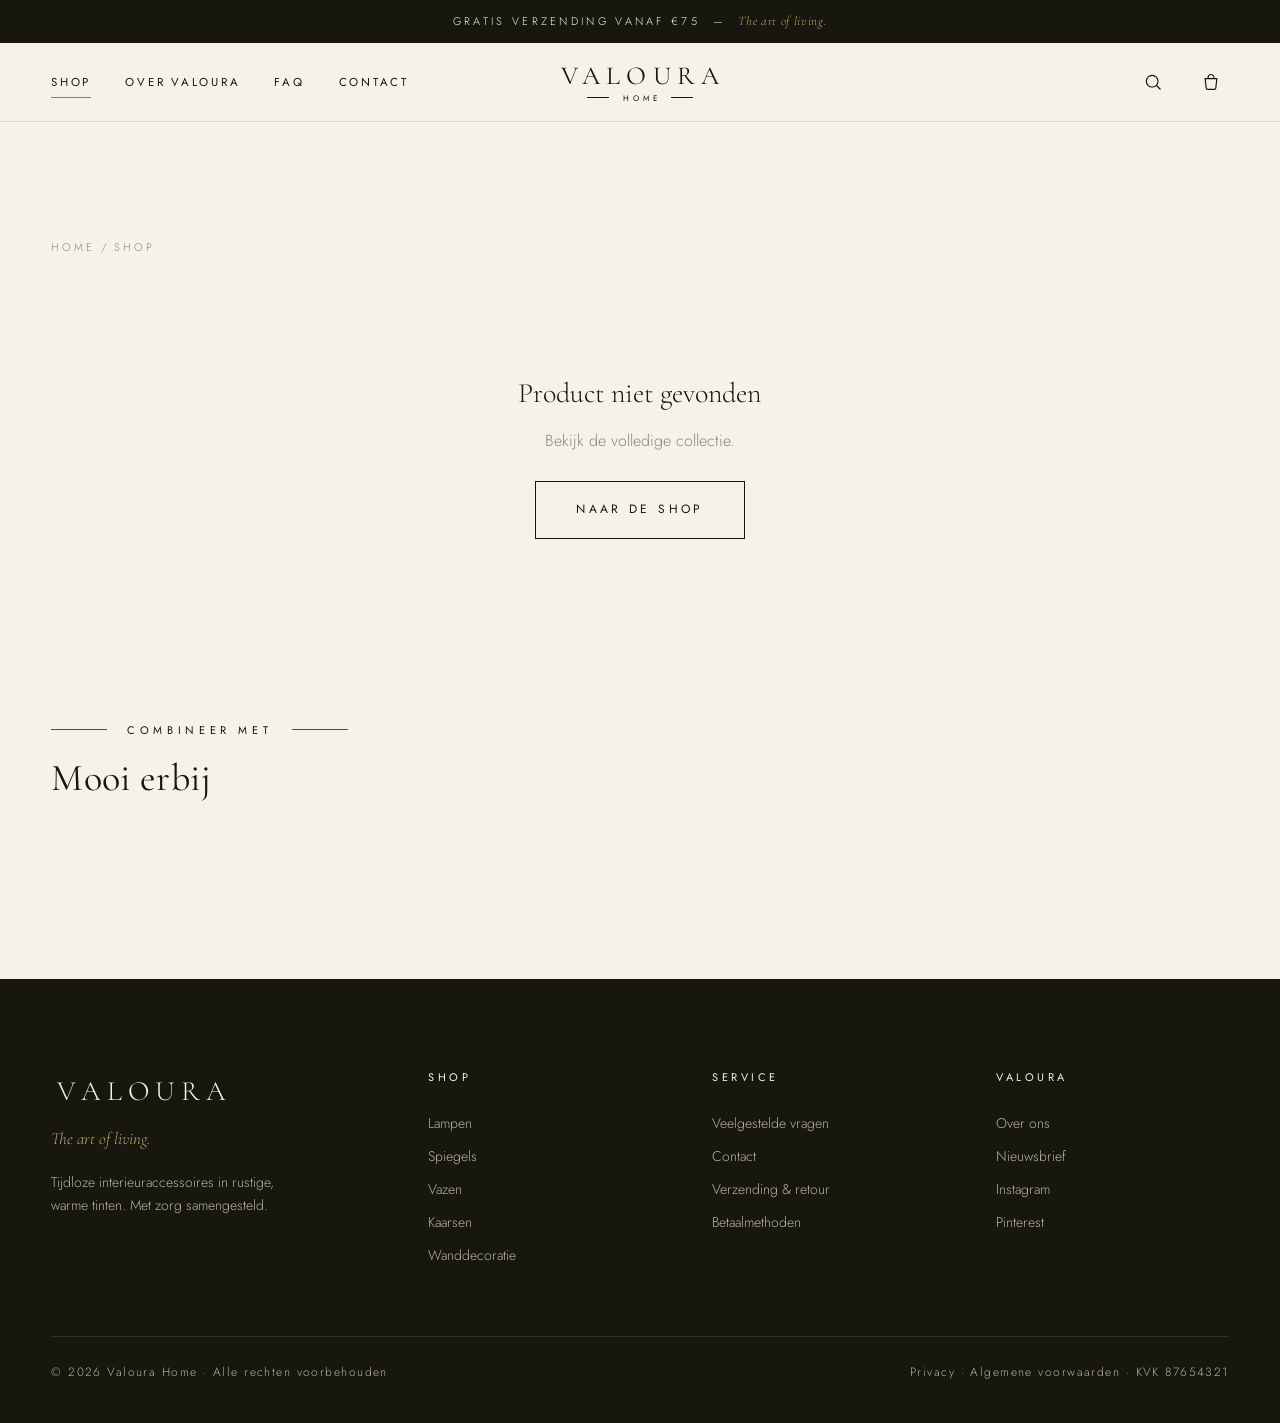
==== product.html @ 9d65c9c7 "Add files via upload" ====
<!DOCTYPE html>
<html lang="nl">
<head>
<meta charset="UTF-8">
<meta name="viewport" content="width=device-width, initial-scale=1.0">
<title>Product — Valoura Home</title>
<meta name="description" content="Bekijk dit interieuraccessoire van Valoura Home.">
<link rel="preconnect" href="https://fonts.googleapis.com">
<link rel="preconnect" href="https://fonts.gstatic.com" crossorigin>
<link href="https://fonts.googleapis.com/css2?family=Cormorant+Garamond:ital,wght@0,300;0,400;0,500;1,300;1,400&family=Jost:wght@300;400;500&display=swap" rel="stylesheet">
<link rel="stylesheet" href="assets/style.css">
</head>
<body data-page="shop">
<div id="header-mount"></div>
<main>
  <section>
    <div class="wrap">
      <div class="crumbs" id="pdpCrumbs"></div>
      <div class="pdp" id="pdpBody"></div>
      <div class="related">
        <div class="section-head left"><div class="lockup left">Combineer met</div><h2 class="display-m">Mooi erbij</h2></div>
        <div class="prod-grid" id="relatedGrid"></div>
      </div>
    </div>
  </section>
</main>
<div id="footer-mount"></div>
<script src="assets/data.js"></script>
<script src="assets/partials.js"></script>
<script src="assets/app.js"></script>
<script>
  const id = +new URLSearchParams(location.search).get('id');
  const p = prod(id);
  if(!p){
    byId('pdpBody').innerHTML = '<div class="empty-state" style="grid-column:1/-1"><div class="serif">Product niet gevonden</div><p>Bekijk de volledige collectie.</p><br><a class="btn" href="shop.html">Naar de shop</a></div>';
    byId('pdpCrumbs').innerHTML = '<a href="index.html">Home</a> / <a href="shop.html">Shop</a>';
  } else {
    let selVariant = p.vars.opts[0], selQty = 1;
    document.title = p.name + ' — Valoura Home';
    byId('pdpCrumbs').innerHTML = `<a href="index.html">Home</a> &nbsp;/&nbsp; <a href="shop.html?cat=${encodeURIComponent(p.cat)}">${p.cat}</a> &nbsp;/&nbsp; ${p.name}`;
    byId('pdpBody').innerHTML = `
      <div class="pdp-gallery">
        <div class="pdp-main" id="pdpMain">${art(p.art)}</div>
        <div class="pdp-thumbs">
          <button class="t on">${art(p.art)}</button>
          <button class="t">${art(CATS.find(c=>c.name===p.cat)?.art || p.art)}</button>
          <button class="t">${art('schaal')}</button>
        </div>
      </div>
      <div class="pdp-info">
        <div><div class="lockup left bronze" style="margin-bottom:16px">${p.cat}</div><h1 class="display-m">${p.name}</h1></div>
        <div class="price">${eur(p.price)} <span style="font-size:12px;color:var(--taupe);letter-spacing:.1em">&nbsp;incl. btw</span></div>
        <p class="desc">${p.desc}</p>
        <div class="var-block"><h5>${p.vars.label}</h5><div class="var-row" id="varRow">${p.vars.opts.map((o,i)=>`<button class="var-opt ${i===0?'on':''}" data-var="${o}">${o}</button>`).join('')}</div></div>
        <div class="qty-cart">
          <div class="qty"><button id="qtyMin" aria-label="Minder">−</button><input id="qtyInp" value="1" inputmode="numeric" aria-label="Aantal"><button id="qtyPlus" aria-label="Meer">+</button></div>
          <button class="btn solid" id="pdpAdd" style="flex:1">Toevoegen aan winkelwagen</button>
        </div>
        <div class="pdp-usps">
          <div><svg viewBox="0 0 24 24"><path d="M20 6L9 17l-5-5"/></svg>Voor 22:00 besteld, binnen 1&ndash;3 werkdagen in huis</div>
          <div><svg viewBox="0 0 24 24"><path d="M20 6L9 17l-5-5"/></svg>Gratis verzending vanaf &euro;75</div>
          <div><svg viewBox="0 0 24 24"><path d="M20 6L9 17l-5-5"/></svg>30 dagen bedenktijd</div>
        </div>
        <div class="acc">
          <details><summary>Details &amp; materiaal</summary><div class="acc-body">Met zorg geproduceerd in Europese ateliers. Natuurlijke materialen kunnen licht afwijken in kleur en structuur &mdash; dat is precies de bedoeling.</div></details>
          <details><summary>Verzending &amp; retour</summary><div class="acc-body">Verzending &euro;4,95, gratis vanaf &euro;75. U heeft 30 dagen bedenktijd; retourneren is eenvoudig via het formulier in uw pakket.</div></details>
          <details><summary>Verzorging</summary><div class="acc-body">Afnemen met een droge of licht vochtige doek. Textiel wassen op 30 graden. Vermijd direct zonlicht voor de mooiste veroudering.</div></details>
        </div>
      </div>`;
    byId('varRow').addEventListener('click', e=>{
      const b = e.target.closest('[data-var]'); if(!b) return;
      selVariant = b.dataset.var;
      byId('varRow').querySelectorAll('.var-opt').forEach(x=>x.classList.toggle('on', x===b));
    });
    const inp = byId('qtyInp');
    const setQ = v => { selQty = Math.max(1, Math.min(99, v|0 || 1)); inp.value = selQty; };
    byId('qtyMin').onclick = ()=>setQ(selQty-1);
    byId('qtyPlus').onclick = ()=>setQ(selQty+1);
    inp.onchange = ()=>setQ(+inp.value);
    byId('pdpAdd').onclick = ()=>addToCart(p.id, selVariant, selQty);
    document.querySelectorAll('#pdpBody .pdp-thumbs .t').forEach(t=>{
      t.onclick = ()=>{ document.querySelectorAll('#pdpBody .pdp-thumbs .t').forEach(x=>x.classList.remove('on')); t.classList.add('on'); byId('pdpMain').innerHTML = t.innerHTML; };
    });
    byId('relatedGrid').innerHTML = PRODUCTS.filter(x=>x.id!==p.id && x.cat===p.cat).concat(PRODUCTS.filter(x=>x.id!==p.id && x.cat!==p.cat)).slice(0,4).map(cardHTML).join('');
    observeReveals();
  }
</script>
</body>
</html>
---- assets/style.css ----
:root{
  --cream:#F6F2EA; --paper:#FCFAF5; --ink:#17170F; --ink-soft:#3B382E;
  --taupe:#8E8371; --line:#E3DBC9; --line-soft:#ECE6D8;
  --bronze:#A0803F; --bronze-soft:#C2A76E;
  --tile-a:#EDE6D7; --tile-b:#E9E2D6; --tile-c:#F0EADD;
  --shadow:0 24px 60px -30px rgba(23,23,15,.22);
  --ease:cubic-bezier(.22,.61,.24,1);
  --serif:'Cormorant Garamond', Georgia, serif;
  --sans:'Jost', 'Helvetica Neue', Arial, sans-serif;
}
*{margin:0;padding:0;box-sizing:border-box}
html{scroll-behavior:smooth}
body{font-family:var(--sans);font-weight:300;background:var(--cream);color:var(--ink);line-height:1.65;-webkit-font-smoothing:antialiased;font-size:16px}
img,svg{display:block;max-width:100%}
button{font:inherit;cursor:pointer;background:none;border:none;color:inherit}
input,select,textarea{font:inherit;color:inherit}
a{color:inherit;text-decoration:none}

.serif{font-family:var(--serif)}
.eyebrow{font-family:var(--sans);font-size:11px;letter-spacing:.42em;text-transform:uppercase;color:var(--taupe);font-weight:400}
.lockup{display:flex;align-items:center;gap:20px;justify-content:center;font-size:11px;letter-spacing:.42em;text-transform:uppercase;color:var(--ink);font-weight:400}
.lockup::before,.lockup::after{content:"";height:1px;width:56px;background:var(--ink);opacity:.75}
.lockup.left{justify-content:flex-start}
.lockup.bronze{color:var(--bronze)}
.lockup.bronze::before,.lockup.bronze::after{background:var(--bronze)}

h1,h2,h3{font-family:var(--serif);font-weight:400;line-height:1.12;letter-spacing:.01em}
.display-xl{font-size:clamp(46px,7.2vw,96px);font-weight:300}
.display-l{font-size:clamp(34px,4.6vw,58px);font-weight:300}
.display-m{font-size:clamp(26px,3.2vw,38px)}

.btn{display:inline-flex;align-items:center;justify-content:center;gap:12px;font-size:12px;letter-spacing:.28em;text-transform:uppercase;font-weight:400;padding:18px 40px;border:1px solid var(--ink);color:var(--ink);background:transparent;transition:background .35s var(--ease),color .35s var(--ease);white-space:nowrap}
.btn:hover{background:var(--ink);color:var(--cream)}
.btn.solid{background:var(--ink);color:var(--cream)}
.btn.solid:hover{background:var(--bronze);border-color:var(--bronze)}
.btn.small{padding:13px 26px;font-size:11px}
.btn:focus-visible,a:focus-visible,button:focus-visible,input:focus-visible,select:focus-visible,textarea:focus-visible{outline:2px solid var(--bronze);outline-offset:3px}
.text-link{font-size:12px;letter-spacing:.26em;text-transform:uppercase;font-weight:400;border-bottom:1px solid var(--ink);padding-bottom:6px;transition:color .3s,border-color .3s}
.text-link:hover{color:var(--bronze);border-color:var(--bronze)}

.wrap{max-width:1320px;margin:0 auto;padding:0 clamp(20px,4vw,56px)}
section{padding:clamp(72px,9vw,130px) 0}

.announce{background:var(--ink);color:var(--cream);text-align:center;font-size:11px;letter-spacing:.3em;text-transform:uppercase;padding:11px 16px}
.announce em{font-family:var(--serif);font-style:italic;text-transform:none;letter-spacing:.05em;font-size:13px;color:var(--bronze-soft)}
header.site{position:sticky;top:0;z-index:60;background:rgba(246,242,234,.92);backdrop-filter:blur(10px);border-bottom:1px solid var(--line)}
.header-in{max-width:1320px;margin:0 auto;padding:0 clamp(20px,4vw,56px);display:grid;grid-template-columns:1fr auto 1fr;align-items:center;height:78px;gap:16px}
.brand{display:flex;flex-direction:column;align-items:center;line-height:1;gap:5px;justify-self:center}
.brand .name{font-family:var(--serif);font-size:26px;letter-spacing:.24em;font-weight:400;text-indent:.24em}
.brand .sub{display:flex;align-items:center;gap:10px;font-size:8px;letter-spacing:.5em;text-transform:uppercase;text-indent:.5em;font-weight:400}
.brand .sub::before,.brand .sub::after{content:"";height:1px;width:22px;background:var(--ink)}
nav.main{display:flex;gap:34px;justify-self:start}
nav.main a{font-size:11.5px;letter-spacing:.24em;text-transform:uppercase;font-weight:400;padding:6px 0;position:relative}
nav.main a::after{content:"";position:absolute;left:0;bottom:0;height:1px;width:0;background:var(--bronze);transition:width .35s var(--ease)}
nav.main a:hover::after,nav.main a.active::after{width:100%}
.header-tools{display:flex;gap:22px;justify-self:end;align-items:center}
.icon-btn{position:relative;display:grid;place-items:center;width:36px;height:36px}
.icon-btn svg{width:20px;height:20px;stroke:var(--ink);fill:none;stroke-width:1.4}
.cart-count{position:absolute;top:-2px;right:-4px;min-width:17px;height:17px;border-radius:50%;background:var(--bronze);color:var(--cream);font-size:10px;font-weight:500;display:grid;place-items:center;padding:0 4px;transform:scale(0);transition:transform .3s var(--ease)}
.cart-count.show{transform:scale(1)}
.burger{display:none;flex-direction:column;gap:5px;width:36px;height:36px;justify-content:center;align-items:center}
.burger span{display:block;width:22px;height:1.5px;background:var(--ink);transition:.3s}

.mobile-menu{position:fixed;inset:0;z-index:90;background:var(--cream);display:flex;flex-direction:column;justify-content:center;align-items:center;gap:28px;opacity:0;pointer-events:none;transition:opacity .35s var(--ease)}
.mobile-menu.open{opacity:1;pointer-events:auto}
.mobile-menu a{font-family:var(--serif);font-size:32px;letter-spacing:.06em}
.mobile-menu .close-x{position:absolute;top:26px;right:26px;font-size:13px;letter-spacing:.3em;text-transform:uppercase}

.hero{padding:0;border-bottom:1px solid var(--line)}
.hero-grid{display:grid;grid-template-columns:1.05fr .95fr;min-height:min(88vh,860px)}
.hero-copy{display:flex;flex-direction:column;justify-content:center;padding:clamp(56px,7vw,110px) clamp(24px,5vw,80px);gap:30px}
.hero-copy h1{max-width:12ch}
.hero-copy h1 em{font-style:italic;color:var(--bronze)}
.hero-copy p{max-width:44ch;color:var(--ink-soft);font-size:17px}
.hero-cta{display:flex;gap:22px;flex-wrap:wrap;align-items:center;margin-top:8px}
.hero-visual{position:relative;background:linear-gradient(160deg,var(--tile-c),var(--tile-a));border-left:1px solid var(--line);overflow:hidden;display:grid;place-items:center}
.hero-visual svg{width:min(78%,560px);height:auto}
.hero-note{position:absolute;bottom:34px;left:50%;transform:translateX(-50%);font-size:10.5px;letter-spacing:.4em;text-transform:uppercase;color:var(--taupe);white-space:nowrap}
@keyframes drift{0%,100%{transform:translateY(0)}50%{transform:translateY(-14px)}}
.hero-visual .float{animation:drift 9s ease-in-out infinite}

.reveal{opacity:0;transform:translateY(26px);transition:opacity .8s var(--ease),transform .8s var(--ease)}
.reveal.in{opacity:1;transform:none}
@media (prefers-reduced-motion:reduce){
  .reveal{opacity:1;transform:none;transition:none}
  .hero-visual .float{animation:none}
  html{scroll-behavior:auto}
  *{transition-duration:.01ms!important;animation-duration:.01ms!important}
}

.section-head{display:flex;flex-direction:column;gap:18px;align-items:center;text-align:center;margin-bottom:clamp(44px,5vw,70px)}
.section-head.left{align-items:flex-start;text-align:left}
.cat-grid{display:grid;grid-template-columns:repeat(3,1fr);gap:clamp(16px,2vw,28px)}
.cat-card{position:relative;aspect-ratio:4/5;overflow:hidden;background:var(--tile-a);display:flex;align-items:flex-end;border:1px solid var(--line-soft)}
.cat-card .art{position:absolute;inset:0;display:grid;place-items:center;transition:transform .7s var(--ease)}
.cat-card .art svg{width:62%;height:auto}
.cat-card:hover .art{transform:scale(1.05)}
.cat-card .label{position:relative;width:100%;padding:22px 26px;display:flex;justify-content:space-between;align-items:center;background:linear-gradient(to top,rgba(246,242,234,.94),rgba(246,242,234,0))}
.cat-card .label span{font-family:var(--serif);font-size:22px}
.cat-card .label i{font-style:normal;font-size:11px;letter-spacing:.3em;text-transform:uppercase;color:var(--taupe)}

.prod-grid{display:grid;grid-template-columns:repeat(4,1fr);gap:clamp(16px,2vw,28px)}
.prod-card{display:flex;flex-direction:column;gap:16px;cursor:pointer}
.prod-thumb{position:relative;aspect-ratio:4/5;background:var(--tile-b);border:1px solid var(--line-soft);display:grid;place-items:center;overflow:hidden}
.prod-thumb svg{width:58%;height:auto;transition:transform .6s var(--ease)}
.prod-card:hover .prod-thumb svg{transform:translateY(-8px)}
.prod-thumb .tag{position:absolute;top:14px;left:14px;font-size:10px;letter-spacing:.28em;text-transform:uppercase;background:var(--ink);color:var(--cream);padding:6px 12px;font-weight:400}
.prod-thumb .tag.gold{background:var(--bronze)}
.quick-add{position:absolute;left:14px;right:14px;bottom:14px;background:var(--cream);border:1px solid var(--ink);font-size:11px;letter-spacing:.26em;text-transform:uppercase;padding:13px;text-align:center;opacity:0;transform:translateY(8px);transition:opacity .35s var(--ease),transform .35s var(--ease),background .3s,color .3s}
.prod-card:hover .quick-add{opacity:1;transform:none}
.quick-add:hover{background:var(--ink);color:var(--cream)}
.prod-meta{display:flex;flex-direction:column;gap:4px;text-align:center}
.prod-meta .cat{font-size:10.5px;letter-spacing:.32em;text-transform:uppercase;color:var(--taupe)}
.prod-meta .name{font-family:var(--serif);font-size:21px}
.prod-meta .price{font-size:14px;letter-spacing:.08em;color:var(--ink-soft)}

.editorial{background:var(--ink);color:var(--cream);border-top:1px solid var(--line);border-bottom:1px solid var(--line)}
.editorial .wrap{display:grid;grid-template-columns:1fr 1fr;gap:clamp(40px,6vw,100px);align-items:center}
.editorial h2{color:var(--cream)}
.editorial h2 em{font-style:italic;color:var(--bronze-soft)}
.editorial p{color:#CFC9BA;max-width:48ch}
.editorial .lockup{color:var(--bronze-soft);justify-content:flex-start}
.editorial .lockup::before,.editorial .lockup::after{background:var(--bronze-soft)}
.editorial .text-link{color:var(--cream);border-color:var(--cream)}
.editorial .text-link:hover{color:var(--bronze-soft);border-color:var(--bronze-soft)}
.edit-visual{aspect-ratio:1;background:linear-gradient(150deg,#232319,#2E2C21);display:grid;place-items:center;border:1px solid #35331F}
.edit-visual svg{width:64%;height:auto}
.stat-row{display:flex;gap:clamp(28px,4vw,64px);margin-top:34px;flex-wrap:wrap}
.stat b{font-family:var(--serif);font-weight:400;font-size:34px;display:block;color:var(--bronze-soft)}
.stat span{font-size:11px;letter-spacing:.3em;text-transform:uppercase;color:#9B9484}

.newsletter{border-top:1px solid var(--line);text-align:center}
.news-form{display:flex;max-width:520px;margin:34px auto 0;border-bottom:1px solid var(--ink)}
.news-form input{flex:1;background:transparent;border:none;padding:16px 4px;font-size:15px;letter-spacing:.04em}
.news-form input::placeholder{color:var(--taupe)}
.news-form input:focus{outline:none}
.news-form button{font-size:12px;letter-spacing:.28em;text-transform:uppercase;padding:0 8px;transition:color .3s}
.news-form button:hover{color:var(--bronze)}
.news-ok{margin-top:22px;font-family:var(--serif);font-style:italic;font-size:19px;color:var(--bronze);display:none}

footer.site{background:var(--ink);color:#B8B2A2;padding:clamp(60px,7vw,100px) 0 40px}
.foot-grid{display:grid;grid-template-columns:1.4fr 1fr 1fr 1fr;gap:clamp(30px,4vw,60px)}
.foot-brand .name{font-family:var(--serif);font-size:28px;letter-spacing:.22em;color:var(--cream);text-indent:.22em;text-align:left}
.foot-brand .slog{font-family:var(--serif);font-style:italic;color:var(--bronze-soft);margin-top:10px;font-size:17px}
.foot-col h4{font-size:11px;letter-spacing:.32em;text-transform:uppercase;color:var(--cream);font-weight:400;font-family:var(--sans);margin-bottom:20px}
.foot-col a{display:block;padding:5px 0;font-size:14px;transition:color .3s}
.foot-col a:hover{color:var(--bronze-soft)}
.foot-base{margin-top:clamp(44px,5vw,70px);padding-top:26px;border-top:1px solid #34321F;display:flex;justify-content:space-between;gap:16px;flex-wrap:wrap;font-size:12px;letter-spacing:.12em}

.shop-tools{display:flex;justify-content:space-between;align-items:center;gap:18px;flex-wrap:wrap;margin-bottom:clamp(34px,4vw,54px)}
.chip-row{display:flex;gap:10px;flex-wrap:wrap}
.chip{font-size:11px;letter-spacing:.24em;text-transform:uppercase;padding:11px 20px;border:1px solid var(--line);transition:.3s;background:transparent}
.chip:hover{border-color:var(--ink)}
.chip.active{background:var(--ink);color:var(--cream);border-color:var(--ink)}
.sort-wrap{display:flex;align-items:center;gap:14px}
.sort-wrap select{background:transparent;border:1px solid var(--line);padding:11px 16px;font-size:12px;letter-spacing:.14em;text-transform:uppercase}
.shop-search{display:flex;align-items:center;gap:10px;border-bottom:1px solid var(--line);padding:8px 2px;min-width:220px}
.shop-search input{background:transparent;border:none;flex:1;font-size:14px;letter-spacing:.04em}
.shop-search input:focus{outline:none}
.shop-search svg{width:16px;height:16px;stroke:var(--taupe);fill:none;stroke-width:1.5}
.empty-state{text-align:center;padding:80px 0;color:var(--taupe)}
.empty-state .serif{font-size:28px;color:var(--ink);margin-bottom:12px}

.crumbs{font-size:11px;letter-spacing:.26em;text-transform:uppercase;color:var(--taupe);margin-bottom:34px}
.crumbs a:hover{color:var(--ink)}
.pdp{display:grid;grid-template-columns:1.05fr .95fr;gap:clamp(40px,5vw,90px);align-items:start}
.pdp-gallery{position:sticky;top:110px;display:flex;flex-direction:column;gap:16px}
.pdp-main{aspect-ratio:4/5;background:var(--tile-b);border:1px solid var(--line-soft);display:grid;place-items:center}
.pdp-main svg{width:62%;height:auto}
.pdp-thumbs{display:grid;grid-template-columns:repeat(3,1fr);gap:16px}
.pdp-thumbs .t{aspect-ratio:1;background:var(--tile-c);border:1px solid var(--line-soft);display:grid;place-items:center;cursor:pointer;transition:border-color .3s}
.pdp-thumbs .t.on{border-color:var(--ink)}
.pdp-thumbs .t svg{width:56%;height:auto}
.pdp-info{display:flex;flex-direction:column;gap:26px;padding-top:8px}
.pdp-info .price{font-size:22px;letter-spacing:.04em;font-family:var(--serif)}
.pdp-info .desc{color:var(--ink-soft);max-width:52ch}
.var-block h5{font-size:11px;letter-spacing:.3em;text-transform:uppercase;font-weight:400;margin-bottom:14px;color:var(--taupe)}
.var-row{display:flex;gap:10px;flex-wrap:wrap}
.var-opt{border:1px solid var(--line);padding:11px 20px;font-size:12.5px;letter-spacing:.1em;transition:.25s}
.var-opt:hover{border-color:var(--ink)}
.var-opt.on{background:var(--ink);color:var(--cream);border-color:var(--ink)}
.qty-cart{display:flex;gap:16px;align-items:stretch;flex-wrap:wrap}
.qty{display:flex;border:1px solid var(--ink)}
.qty button{width:48px;font-size:18px}
.qty input{width:52px;text-align:center;border:none;background:transparent;font-size:15px}
.qty input:focus{outline:none}
.pdp-usps{border-top:1px solid var(--line);padding-top:22px;display:flex;flex-direction:column;gap:10px}
.pdp-usps div{display:flex;gap:12px;align-items:center;font-size:13.5px;color:var(--ink-soft)}
.pdp-usps svg{width:16px;height:16px;stroke:var(--bronze);fill:none;stroke-width:1.6;flex-shrink:0}
.acc{border-top:1px solid var(--line)}
.acc details{border-bottom:1px solid var(--line)}
.acc summary{list-style:none;display:flex;justify-content:space-between;align-items:center;padding:20px 2px;font-size:12px;letter-spacing:.28em;text-transform:uppercase;cursor:pointer}
.acc summary::-webkit-details-marker{display:none}
.acc summary::after{content:"+";font-family:var(--serif);font-size:22px;transition:transform .3s}
.acc details[open] summary::after{transform:rotate(45deg)}
.acc .acc-body{padding:0 2px 22px;color:var(--ink-soft);font-size:14.5px;max-width:56ch}
.related{margin-top:clamp(70px,8vw,120px)}

.overlay{position:fixed;inset:0;background:rgba(23,23,15,.4);z-index:80;opacity:0;pointer-events:none;transition:opacity .35s var(--ease)}
.overlay.open{opacity:1;pointer-events:auto}
.drawer{position:fixed;top:0;right:0;bottom:0;width:min(460px,100vw);background:var(--cream);z-index:85;transform:translateX(100%);transition:transform .45s var(--ease);display:flex;flex-direction:column;border-left:1px solid var(--line)}
.drawer.open{transform:none}
.drawer-head{display:flex;justify-content:space-between;align-items:center;padding:24px 28px;border-bottom:1px solid var(--line)}
.drawer-head h3{font-size:22px}
.drawer-head button{font-size:12px;letter-spacing:.26em;text-transform:uppercase}
.drawer-body{flex:1;overflow-y:auto;padding:24px 28px;display:flex;flex-direction:column;gap:24px}
.cart-line{display:grid;grid-template-columns:86px 1fr auto;gap:18px;align-items:center}
.cart-line .thumb{aspect-ratio:1;background:var(--tile-b);border:1px solid var(--line-soft);display:grid;place-items:center}
.cart-line .thumb svg{width:60%;height:auto}
.cart-line .n{font-family:var(--serif);font-size:18px}
.cart-line .v{font-size:11.5px;letter-spacing:.14em;color:var(--taupe);text-transform:uppercase;margin:3px 0 8px}
.line-qty{display:flex;align-items:center;gap:12px;font-size:14px}
.line-qty button{width:26px;height:26px;border:1px solid var(--line);display:grid;place-items:center;font-size:14px}
.cart-line .p{font-size:14.5px;letter-spacing:.06em}
.cart-line .rm{font-size:10px;letter-spacing:.24em;text-transform:uppercase;color:var(--taupe);margin-top:8px;display:block}
.cart-line .rm:hover{color:var(--ink)}
.drawer-empty{text-align:center;margin:auto;color:var(--taupe)}
.drawer-empty .serif{font-size:26px;color:var(--ink);margin-bottom:10px}
.drawer-foot{border-top:1px solid var(--line);padding:24px 28px;display:flex;flex-direction:column;gap:16px}
.tot-row{display:flex;justify-content:space-between;font-size:14px;color:var(--ink-soft)}
.tot-row.grand{font-family:var(--serif);font-size:22px;color:var(--ink)}
.free-ship{font-size:12px;letter-spacing:.1em;color:var(--bronze);text-align:center}

.search-panel{position:fixed;top:0;left:0;right:0;background:var(--cream);z-index:85;border-bottom:1px solid var(--line);transform:translateY(-100%);transition:transform .45s var(--ease);padding:clamp(30px,4vw,54px) 0}
.search-panel.open{transform:none}
.search-big{display:flex;align-items:center;gap:18px;border-bottom:1px solid var(--ink);max-width:760px;margin:0 auto;padding:0 4px 14px}
.search-big svg{width:24px;height:24px;stroke:var(--ink);fill:none;stroke-width:1.3;flex-shrink:0}
.search-big input{flex:1;background:transparent;border:none;font-family:var(--serif);font-size:clamp(22px,3vw,32px);font-weight:300}
.search-big input:focus{outline:none}
.search-big input::placeholder{color:var(--taupe)}
.search-results{max-width:760px;margin:26px auto 0;display:flex;flex-direction:column;gap:2px;max-height:44vh;overflow-y:auto}
.sr-item{display:flex;justify-content:space-between;align-items:center;padding:13px 4px;border-bottom:1px solid var(--line-soft);cursor:pointer;transition:padding-left .25s}
.sr-item:hover{padding-left:12px;color:var(--bronze)}
.sr-item .n{font-family:var(--serif);font-size:19px}
.sr-item .c{font-size:10.5px;letter-spacing:.28em;text-transform:uppercase;color:var(--taupe)}
.search-close{position:absolute;top:22px;right:clamp(20px,4vw,56px);font-size:12px;letter-spacing:.28em;text-transform:uppercase}

.page-hero{border-bottom:1px solid var(--line);text-align:center;padding:clamp(60px,7vw,100px) 0}
.page-hero p{max-width:56ch;margin:20px auto 0;color:var(--ink-soft)}
.about-grid{display:grid;grid-template-columns:1fr 1fr;gap:clamp(40px,5vw,90px);align-items:center}
.about-visual{aspect-ratio:4/5;background:linear-gradient(160deg,var(--tile-c),var(--tile-a));border:1px solid var(--line-soft);display:grid;place-items:center}
.about-visual svg{width:60%;height:auto}
.value-grid{display:grid;grid-template-columns:repeat(3,1fr);gap:clamp(16px,2vw,28px);margin-top:clamp(50px,6vw,80px)}
.value-card{border:1px solid var(--line);background:var(--paper);padding:clamp(28px,3vw,40px);display:flex;flex-direction:column;gap:14px}
.value-card .num{font-family:var(--serif);font-style:italic;color:var(--bronze);font-size:20px}
.value-card h3{font-size:24px}
.value-card p{font-size:14.5px;color:var(--ink-soft)}

.contact-grid{display:grid;grid-template-columns:1fr 1.2fr;gap:clamp(40px,5vw,90px)}
.contact-info{display:flex;flex-direction:column;gap:26px}
.contact-info .block h4{font-size:11px;letter-spacing:.3em;text-transform:uppercase;font-weight:400;color:var(--taupe);margin-bottom:8px;font-family:var(--sans)}
.contact-info .block p{font-size:15px}
form.styled{display:flex;flex-direction:column;gap:22px}
.field label{display:block;font-size:11px;letter-spacing:.28em;text-transform:uppercase;color:var(--taupe);margin-bottom:8px}
.field input,.field textarea,.field select{width:100%;background:transparent;border:1px solid var(--line);padding:15px 16px;font-size:15px;transition:border-color .3s}
.field input:focus,.field textarea:focus,.field select:focus{outline:none;border-color:var(--ink)}
.field textarea{min-height:140px;resize:vertical}
.field-row{display:grid;grid-template-columns:1fr 1fr;gap:22px}
.form-ok{display:none;font-family:var(--serif);font-style:italic;font-size:20px;color:var(--bronze)}

.faq-wrap{max-width:820px;margin:0 auto}

.checkout-grid{display:grid;grid-template-columns:1.2fr .8fr;gap:clamp(40px,5vw,80px);align-items:start}
.co-summary{background:var(--paper);border:1px solid var(--line);padding:clamp(26px,3vw,40px);position:sticky;top:110px}
.co-summary h3{font-size:24px;margin-bottom:22px}
.co-line{display:flex;justify-content:space-between;gap:14px;padding:10px 0;border-bottom:1px solid var(--line-soft);font-size:14px}
.co-line .n{font-family:var(--serif);font-size:16px}
.co-line .v{font-size:11px;letter-spacing:.14em;text-transform:uppercase;color:var(--taupe)}
.co-tots{margin-top:18px;display:flex;flex-direction:column;gap:8px}
.co-steps h3{font-size:24px;margin:34px 0 20px}
.co-steps h3:first-child{margin-top:0}
.pay-row{display:flex;gap:10px;flex-wrap:wrap}
.pay-opt{border:1px solid var(--line);padding:13px 22px;font-size:13px;letter-spacing:.08em;transition:.25s}
.pay-opt.on{border-color:var(--ink);background:var(--ink);color:var(--cream)}
.confirm-box{text-align:center;padding:clamp(70px,9vw,130px) 0}
.confirm-box .big{font-size:clamp(38px,5vw,62px);margin:22px 0 16px}
.confirm-box p{max-width:46ch;margin:0 auto 34px;color:var(--ink-soft)}

.toast{position:fixed;bottom:28px;left:50%;transform:translate(-50%,20px);z-index:95;background:var(--ink);color:var(--cream);padding:15px 30px;font-size:12px;letter-spacing:.24em;text-transform:uppercase;opacity:0;pointer-events:none;transition:opacity .35s var(--ease),transform .35s var(--ease)}
.toast.show{opacity:1;transform:translate(-50%,0)}

@media(max-width:1080px){
  .prod-grid{grid-template-columns:repeat(3,1fr)}
  .foot-grid{grid-template-columns:1fr 1fr}
}
@media(max-width:900px){
  nav.main{display:none}
  .burger{display:flex}
  .header-in{grid-template-columns:auto 1fr auto}
  .brand{justify-self:center}
  .hero-grid{grid-template-columns:1fr;min-height:0}
  .hero-visual{border-left:none;border-top:1px solid var(--line);min-height:420px}
  .cat-grid{grid-template-columns:1fr 1fr}
  .editorial .wrap{grid-template-columns:1fr}
  .pdp{grid-template-columns:1fr}
  .pdp-gallery{position:static}
  .about-grid{grid-template-columns:1fr}
  .value-grid{grid-template-columns:1fr}
  .contact-grid{grid-template-columns:1fr}
  .checkout-grid{grid-template-columns:1fr}
  .co-summary{position:static}
}
@media(max-width:620px){
  .prod-grid{grid-template-columns:repeat(2,1fr)}
  .cat-grid{grid-template-columns:1fr}
  .prod-meta .name{font-size:18px}
  .field-row{grid-template-columns:1fr}
  .quick-add{opacity:1;transform:none;padding:10px;font-size:10px}
  .foot-grid{grid-template-columns:1fr}
  .shop-tools{flex-direction:column;align-items:stretch}
}
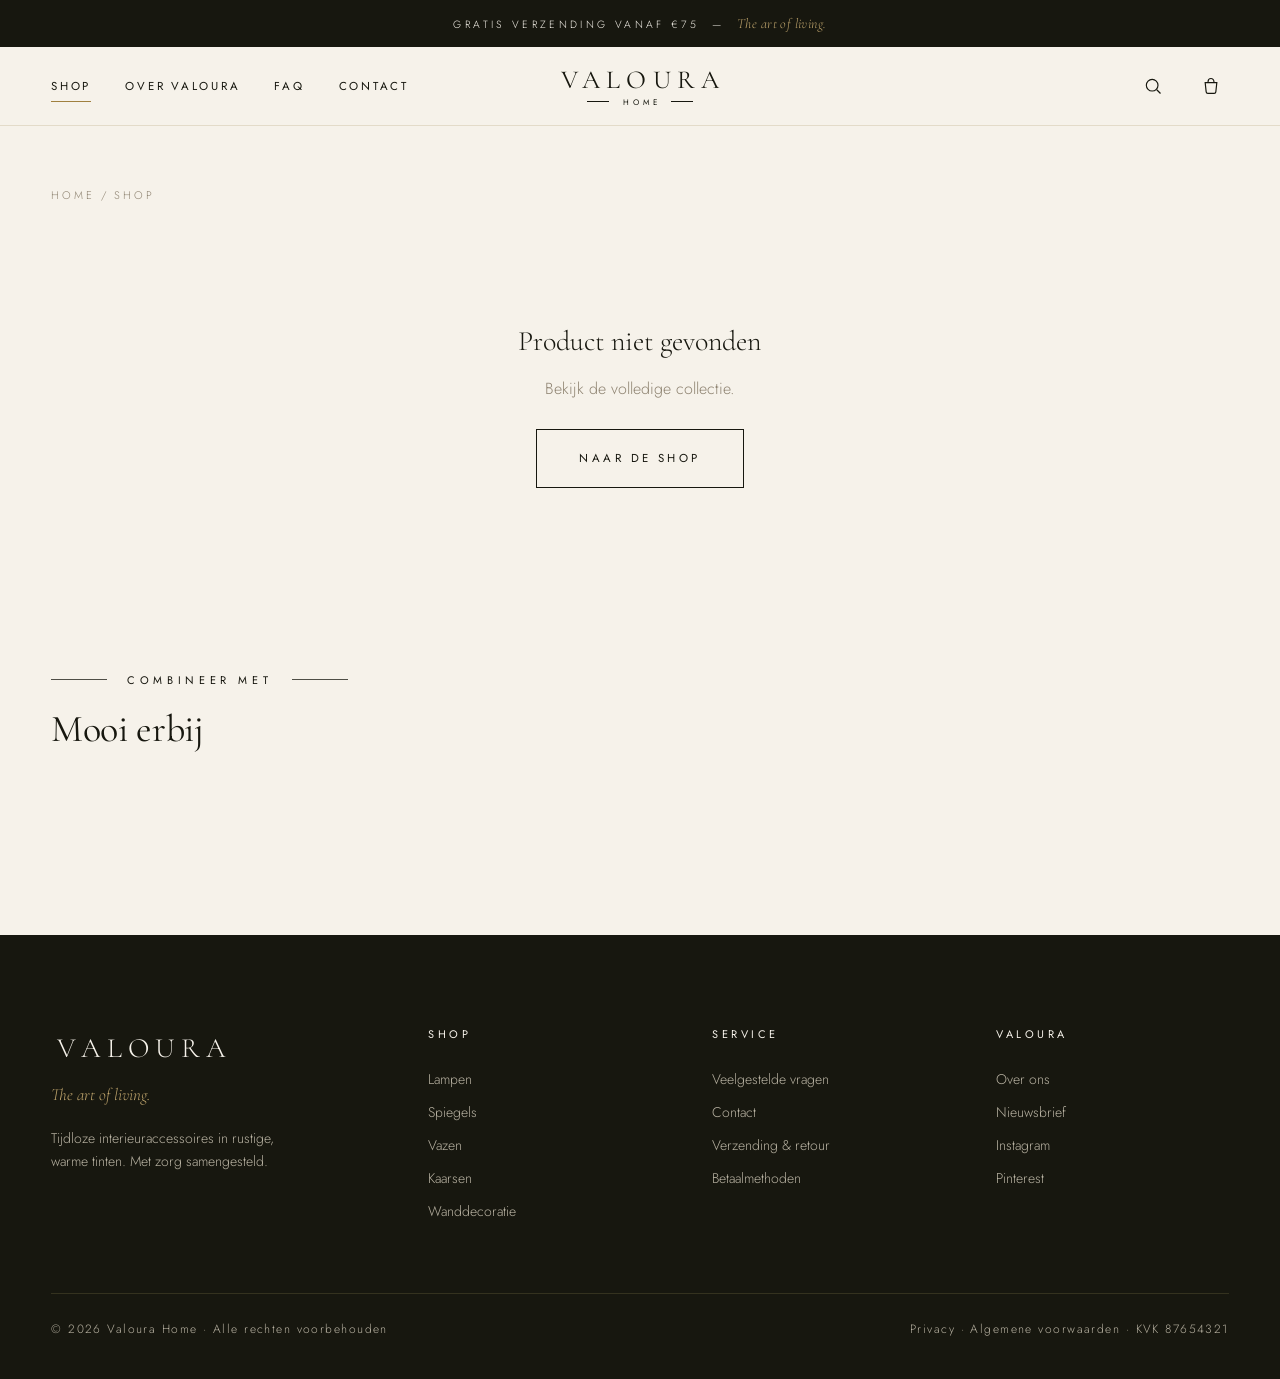
==== commit 459322be: "Add files via upload" ====
--- a/product.html
+++ b/product.html
@@ -13,7 +13,7 @@
 <body data-page="shop">
 <div id="header-mount"></div>
 <main>
-  <section>
+  <section class="section-tight">
     <div class="wrap">
       <div class="crumbs" id="pdpCrumbs"></div>
       <div class="pdp" id="pdpBody"></div>
--- a/assets/style.css
+++ b/assets/style.css
@@ -24,15 +24,16 @@
 .lockup.bronze{color:var(--bronze)}
 .lockup.bronze::before,.lockup.bronze::after{background:var(--bronze)}
 
-h1,h2,h3{font-family:var(--serif);font-weight:400;line-height:1.12;letter-spacing:.01em}
-.display-xl{font-size:clamp(46px,7.2vw,96px);font-weight:300}
-.display-l{font-size:clamp(34px,4.6vw,58px);font-weight:300}
+h1,h2,h3{font-family:var(--serif);font-weight:400;line-height:1.08;letter-spacing:-.01em}
+.display-xl{font-size:clamp(48px,7.6vw,104px);font-weight:300;line-height:1.02}
+.display-l{font-size:clamp(34px,4.6vw,60px);font-weight:300}
 .display-m{font-size:clamp(26px,3.2vw,38px)}
-
-.btn{display:inline-flex;align-items:center;justify-content:center;gap:12px;font-size:12px;letter-spacing:.28em;text-transform:uppercase;font-weight:400;padding:18px 40px;border:1px solid var(--ink);color:var(--ink);background:transparent;transition:background .35s var(--ease),color .35s var(--ease);white-space:nowrap}
+.display-xl em,.display-l em{font-style:italic}
+
+.btn{display:inline-flex;align-items:center;justify-content:center;gap:12px;font-size:11.5px;letter-spacing:.3em;text-transform:uppercase;font-weight:400;padding:19px 42px;border:1px solid var(--ink);color:var(--ink);background:transparent;transition:background .4s var(--ease),color .4s var(--ease),border-color .4s var(--ease);white-space:nowrap}
 .btn:hover{background:var(--ink);color:var(--cream)}
 .btn.solid{background:var(--ink);color:var(--cream)}
-.btn.solid:hover{background:var(--bronze);border-color:var(--bronze)}
+.btn.solid:hover{background:var(--bronze);border-color:var(--bronze);color:#fff}
 .btn.small{padding:13px 26px;font-size:11px}
 .btn:focus-visible,a:focus-visible,button:focus-visible,input:focus-visible,select:focus-visible,textarea:focus-visible{outline:2px solid var(--bronze);outline-offset:3px}
 .text-link{font-size:12px;letter-spacing:.26em;text-transform:uppercase;font-weight:400;border-bottom:1px solid var(--ink);padding-bottom:6px;transition:color .3s,border-color .3s}
@@ -41,8 +42,8 @@
 .wrap{max-width:1320px;margin:0 auto;padding:0 clamp(20px,4vw,56px)}
 section{padding:clamp(72px,9vw,130px) 0}
 
-.announce{background:var(--ink);color:var(--cream);text-align:center;font-size:11px;letter-spacing:.3em;text-transform:uppercase;padding:11px 16px}
-.announce em{font-family:var(--serif);font-style:italic;text-transform:none;letter-spacing:.05em;font-size:13px;color:var(--bronze-soft)}
+.announce{background:var(--ink);color:var(--cream);text-align:center;font-size:10.5px;letter-spacing:.32em;text-transform:uppercase;padding:12px 16px}
+.announce em{font-family:var(--serif);font-style:italic;text-transform:none;letter-spacing:.03em;font-size:14px;color:var(--bronze-soft)}
 header.site{position:sticky;top:0;z-index:60;background:rgba(246,242,234,.92);backdrop-filter:blur(10px);border-bottom:1px solid var(--line)}
 .header-in{max-width:1320px;margin:0 auto;padding:0 clamp(20px,4vw,56px);display:grid;grid-template-columns:1fr auto 1fr;align-items:center;height:78px;gap:16px}
 .brand{display:flex;flex-direction:column;align-items:center;line-height:1;gap:5px;justify-self:center}
@@ -68,14 +69,14 @@
 
 .hero{padding:0;border-bottom:1px solid var(--line)}
 .hero-grid{display:grid;grid-template-columns:1.05fr .95fr;min-height:min(88vh,860px)}
-.hero-copy{display:flex;flex-direction:column;justify-content:center;padding:clamp(56px,7vw,110px) clamp(24px,5vw,80px);gap:30px}
-.hero-copy h1{max-width:12ch}
+.hero-copy{display:flex;flex-direction:column;justify-content:center;padding:clamp(56px,7vw,110px) clamp(24px,5vw,84px);gap:32px}
+.hero-copy h1{max-width:11ch;margin-top:-4px}
 .hero-copy h1 em{font-style:italic;color:var(--bronze)}
-.hero-copy p{max-width:44ch;color:var(--ink-soft);font-size:17px}
-.hero-cta{display:flex;gap:22px;flex-wrap:wrap;align-items:center;margin-top:8px}
-.hero-visual{position:relative;background:linear-gradient(160deg,var(--tile-c),var(--tile-a));border-left:1px solid var(--line);overflow:hidden;display:grid;place-items:center}
-.hero-visual svg{width:min(78%,560px);height:auto}
-.hero-note{position:absolute;bottom:34px;left:50%;transform:translateX(-50%);font-size:10.5px;letter-spacing:.4em;text-transform:uppercase;color:var(--taupe);white-space:nowrap}
+.hero-copy p{max-width:42ch;color:var(--ink-soft);font-size:17px;line-height:1.7}
+.hero-cta{display:flex;gap:28px;flex-wrap:wrap;align-items:center;margin-top:10px}
+.hero-visual{position:relative;background:radial-gradient(120% 90% at 70% 20%,var(--tile-c),var(--tile-a) 70%);border-left:1px solid var(--line);overflow:hidden;display:grid;place-items:center;padding:clamp(30px,4vw,64px)}
+.hero-visual svg{width:auto;height:min(76vh,660px);max-width:100%}
+.hero-note{position:absolute;bottom:30px;left:50%;transform:translateX(-50%);font-size:10px;letter-spacing:.42em;text-transform:uppercase;color:var(--taupe);white-space:nowrap;background:var(--cream);padding:8px 18px;border:1px solid var(--line)}
 @keyframes drift{0%,100%{transform:translateY(0)}50%{transform:translateY(-14px)}}
 .hero-visual .float{animation:drift 9s ease-in-out infinite}
 
@@ -88,31 +89,37 @@
   *{transition-duration:.01ms!important;animation-duration:.01ms!important}
 }
 
-.section-head{display:flex;flex-direction:column;gap:18px;align-items:center;text-align:center;margin-bottom:clamp(44px,5vw,70px)}
+.section-head{display:flex;flex-direction:column;gap:20px;align-items:center;text-align:center;margin-bottom:clamp(48px,5.5vw,78px)}
 .section-head.left{align-items:flex-start;text-align:left}
+.section-head h2{max-width:20ch}
 .cat-grid{display:grid;grid-template-columns:repeat(3,1fr);gap:clamp(16px,2vw,28px)}
-.cat-card{position:relative;aspect-ratio:4/5;overflow:hidden;background:var(--tile-a);display:flex;align-items:flex-end;border:1px solid var(--line-soft)}
-.cat-card .art{position:absolute;inset:0;display:grid;place-items:center;transition:transform .7s var(--ease)}
-.cat-card .art svg{width:62%;height:auto}
-.cat-card:hover .art{transform:scale(1.05)}
-.cat-card .label{position:relative;width:100%;padding:22px 26px;display:flex;justify-content:space-between;align-items:center;background:linear-gradient(to top,rgba(246,242,234,.94),rgba(246,242,234,0))}
-.cat-card .label span{font-family:var(--serif);font-size:22px}
-.cat-card .label i{font-style:normal;font-size:11px;letter-spacing:.3em;text-transform:uppercase;color:var(--taupe)}
+.cat-card{position:relative;aspect-ratio:4/5;overflow:hidden;background:var(--tile-a);display:flex;align-items:flex-end;border:1px solid var(--line-soft);transition:border-color .4s var(--ease)}
+.cat-card:hover{border-color:var(--ink)}
+.cat-card .art{position:absolute;inset:0;display:grid;place-items:center;transition:transform .8s var(--ease)}
+.cat-card .art svg{width:60%;height:auto}
+.cat-card:hover .art{transform:scale(1.06) translateY(-6px)}
+.cat-card .label{position:relative;width:100%;padding:24px 26px;display:flex;flex-direction:column;gap:4px;background:linear-gradient(to top,rgba(246,242,234,.96) 30%,rgba(246,242,234,0))}
+.cat-card .label span{font-family:var(--serif);font-size:24px;line-height:1}
+.cat-card .label i{font-style:normal;font-size:10.5px;letter-spacing:.3em;text-transform:uppercase;color:var(--taupe);display:inline-flex;align-items:center;gap:8px}
+.cat-card .label i .arw{display:inline-block;transition:transform .4s var(--ease)}
+.cat-card:hover .label i .arw{transform:translateX(6px)}
 
 .prod-grid{display:grid;grid-template-columns:repeat(4,1fr);gap:clamp(16px,2vw,28px)}
 .prod-card{display:flex;flex-direction:column;gap:16px;cursor:pointer}
-.prod-thumb{position:relative;aspect-ratio:4/5;background:var(--tile-b);border:1px solid var(--line-soft);display:grid;place-items:center;overflow:hidden}
+.prod-thumb{position:relative;aspect-ratio:4/5;background:var(--tile-b);border:1px solid var(--line-soft);display:grid;place-items:center;overflow:hidden;transition:border-color .4s var(--ease)}
+.prod-card:hover .prod-thumb{border-color:var(--ink)}
 .prod-thumb svg{width:58%;height:auto;transition:transform .6s var(--ease)}
-.prod-card:hover .prod-thumb svg{transform:translateY(-8px)}
+.prod-card:hover .prod-thumb svg{transform:translateY(-8px) scale(1.02)}
 .prod-thumb .tag{position:absolute;top:14px;left:14px;font-size:10px;letter-spacing:.28em;text-transform:uppercase;background:var(--ink);color:var(--cream);padding:6px 12px;font-weight:400}
 .prod-thumb .tag.gold{background:var(--bronze)}
 .quick-add{position:absolute;left:14px;right:14px;bottom:14px;background:var(--cream);border:1px solid var(--ink);font-size:11px;letter-spacing:.26em;text-transform:uppercase;padding:13px;text-align:center;opacity:0;transform:translateY(8px);transition:opacity .35s var(--ease),transform .35s var(--ease),background .3s,color .3s}
 .prod-card:hover .quick-add{opacity:1;transform:none}
 .quick-add:hover{background:var(--ink);color:var(--cream)}
-.prod-meta{display:flex;flex-direction:column;gap:4px;text-align:center}
-.prod-meta .cat{font-size:10.5px;letter-spacing:.32em;text-transform:uppercase;color:var(--taupe)}
-.prod-meta .name{font-family:var(--serif);font-size:21px}
-.prod-meta .price{font-size:14px;letter-spacing:.08em;color:var(--ink-soft)}
+.prod-meta{display:flex;flex-direction:column;gap:5px;text-align:center}
+.prod-meta .cat{font-size:10px;letter-spacing:.34em;text-transform:uppercase;color:var(--taupe)}
+.prod-meta .name{font-family:var(--serif);font-size:23px;line-height:1.05;transition:color .3s}
+.prod-card:hover .prod-meta .name{color:var(--bronze)}
+.prod-meta .price{font-family:var(--serif);font-size:17px;letter-spacing:.02em;color:var(--ink-soft)}
 
 .editorial{background:var(--ink);color:var(--cream);border-top:1px solid var(--line);border-bottom:1px solid var(--line)}
 .editorial .wrap{display:grid;grid-template-columns:1fr 1fr;gap:clamp(40px,6vw,100px);align-items:center}
@@ -235,8 +242,10 @@
 .sr-item .c{font-size:10.5px;letter-spacing:.28em;text-transform:uppercase;color:var(--taupe)}
 .search-close{position:absolute;top:22px;right:clamp(20px,4vw,56px);font-size:12px;letter-spacing:.28em;text-transform:uppercase}
 
-.page-hero{border-bottom:1px solid var(--line);text-align:center;padding:clamp(60px,7vw,100px) 0}
+.page-hero{border-bottom:1px solid var(--line);text-align:center;padding:clamp(64px,7.5vw,108px) 0}
 .page-hero p{max-width:56ch;margin:20px auto 0;color:var(--ink-soft)}
+.page-hero + section{padding-top:clamp(44px,5vw,66px)}
+.section-tight{padding-top:clamp(40px,5vw,60px)}
 .about-grid{display:grid;grid-template-columns:1fr 1fr;gap:clamp(40px,5vw,90px);align-items:center}
 .about-visual{aspect-ratio:4/5;background:linear-gradient(160deg,var(--tile-c),var(--tile-a));border:1px solid var(--line-soft);display:grid;place-items:center}
 .about-visual svg{width:60%;height:auto}
